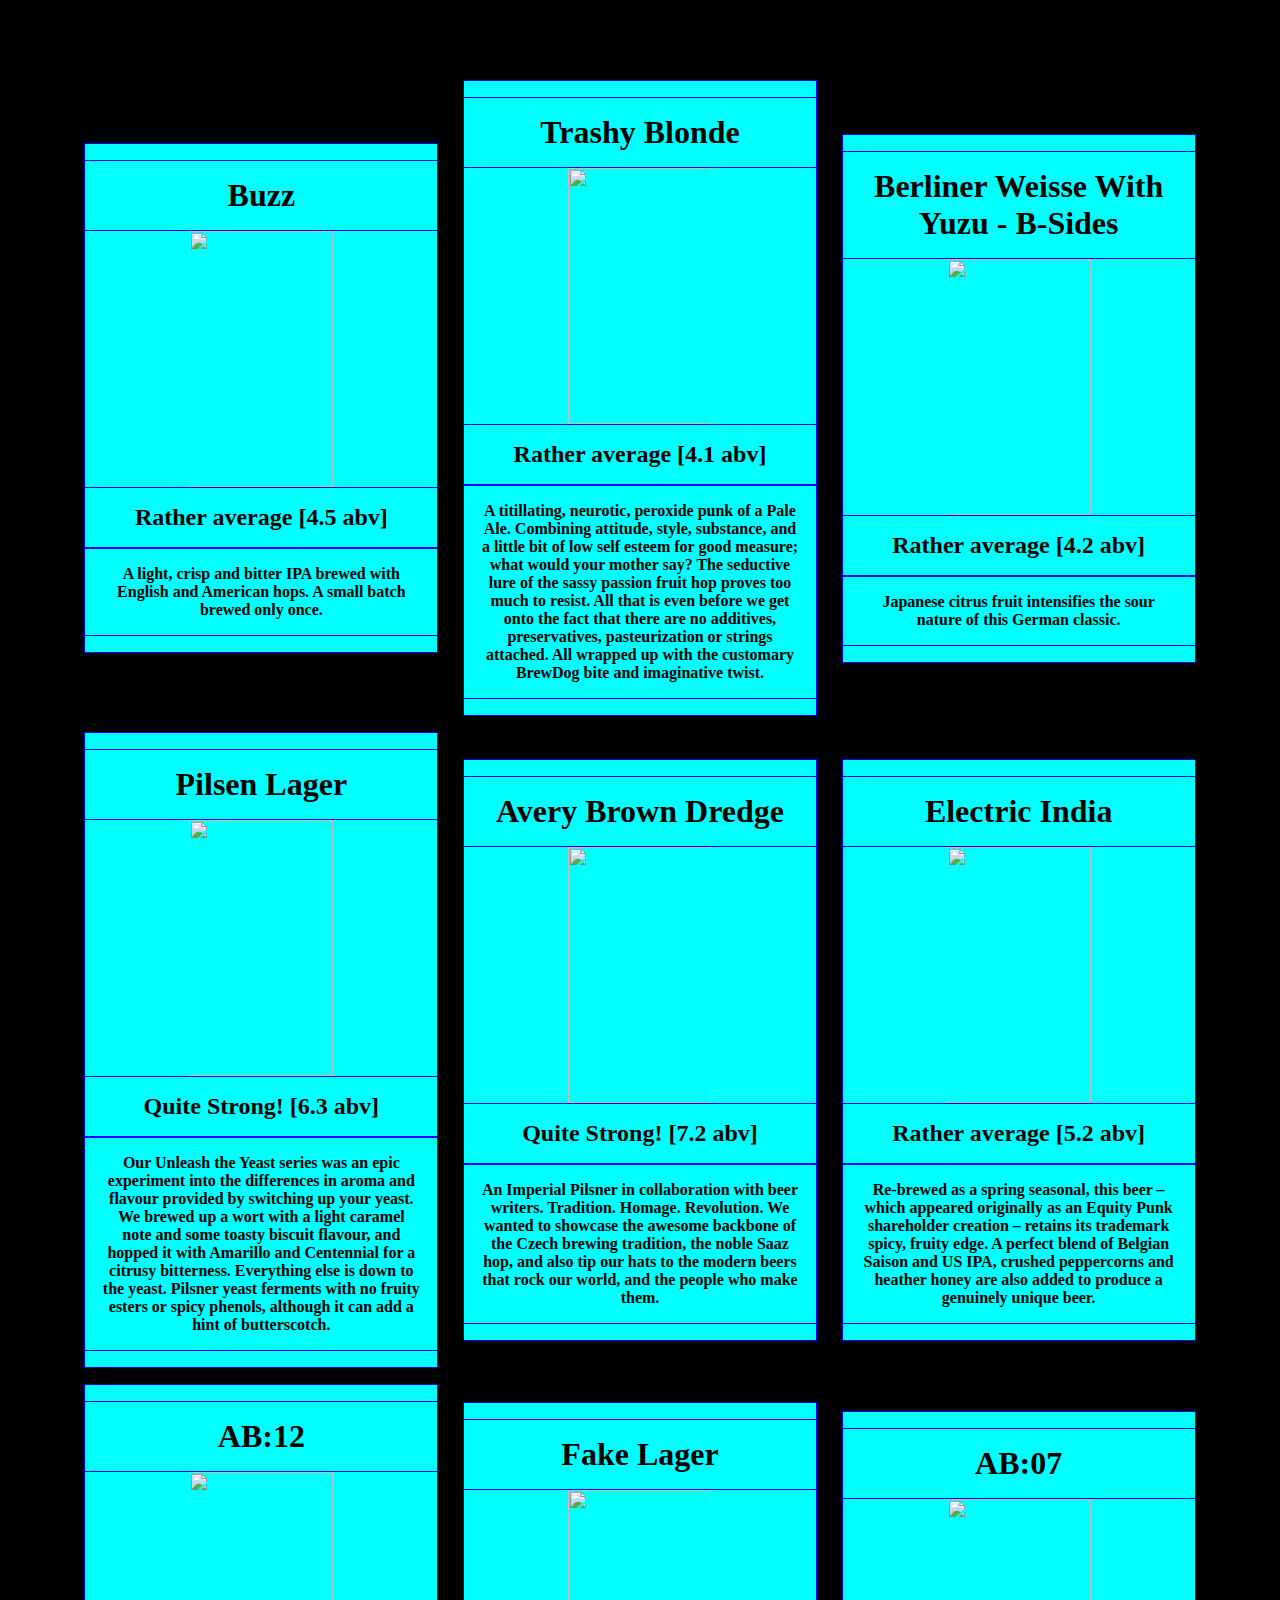
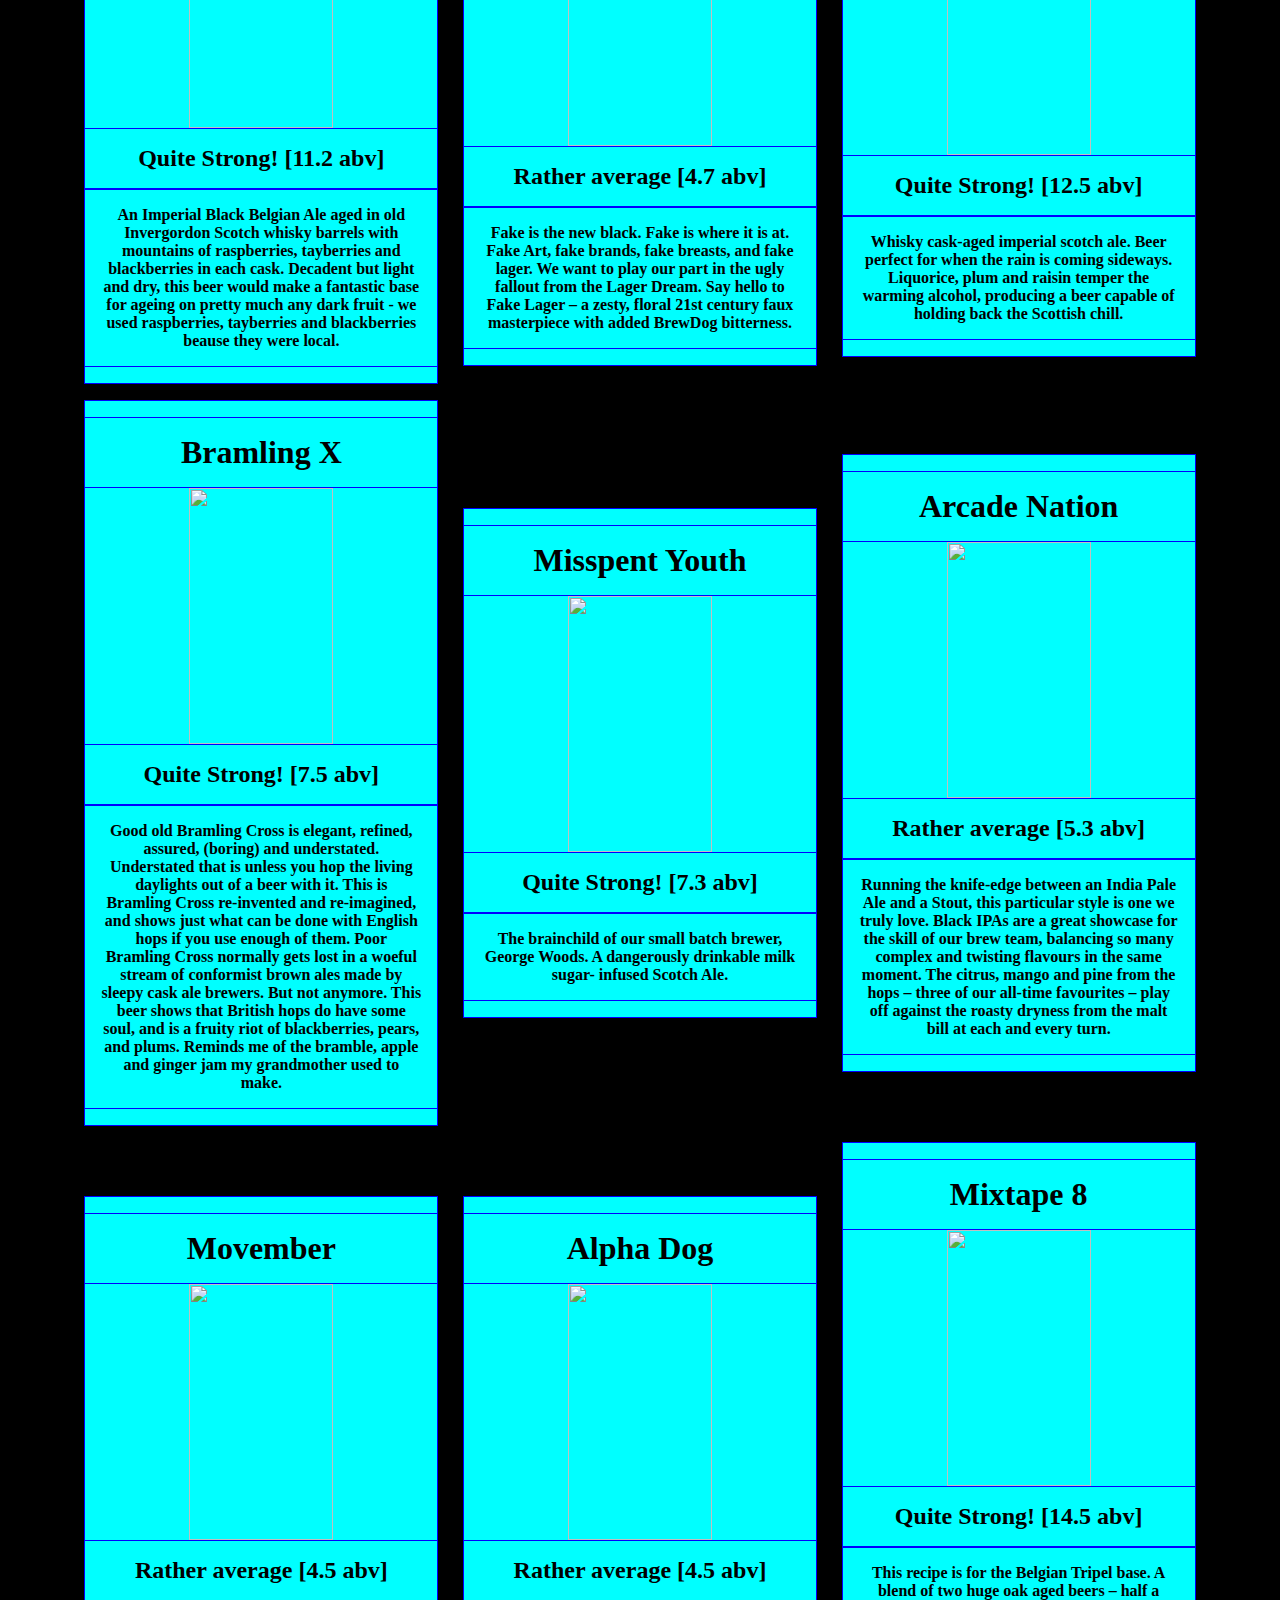
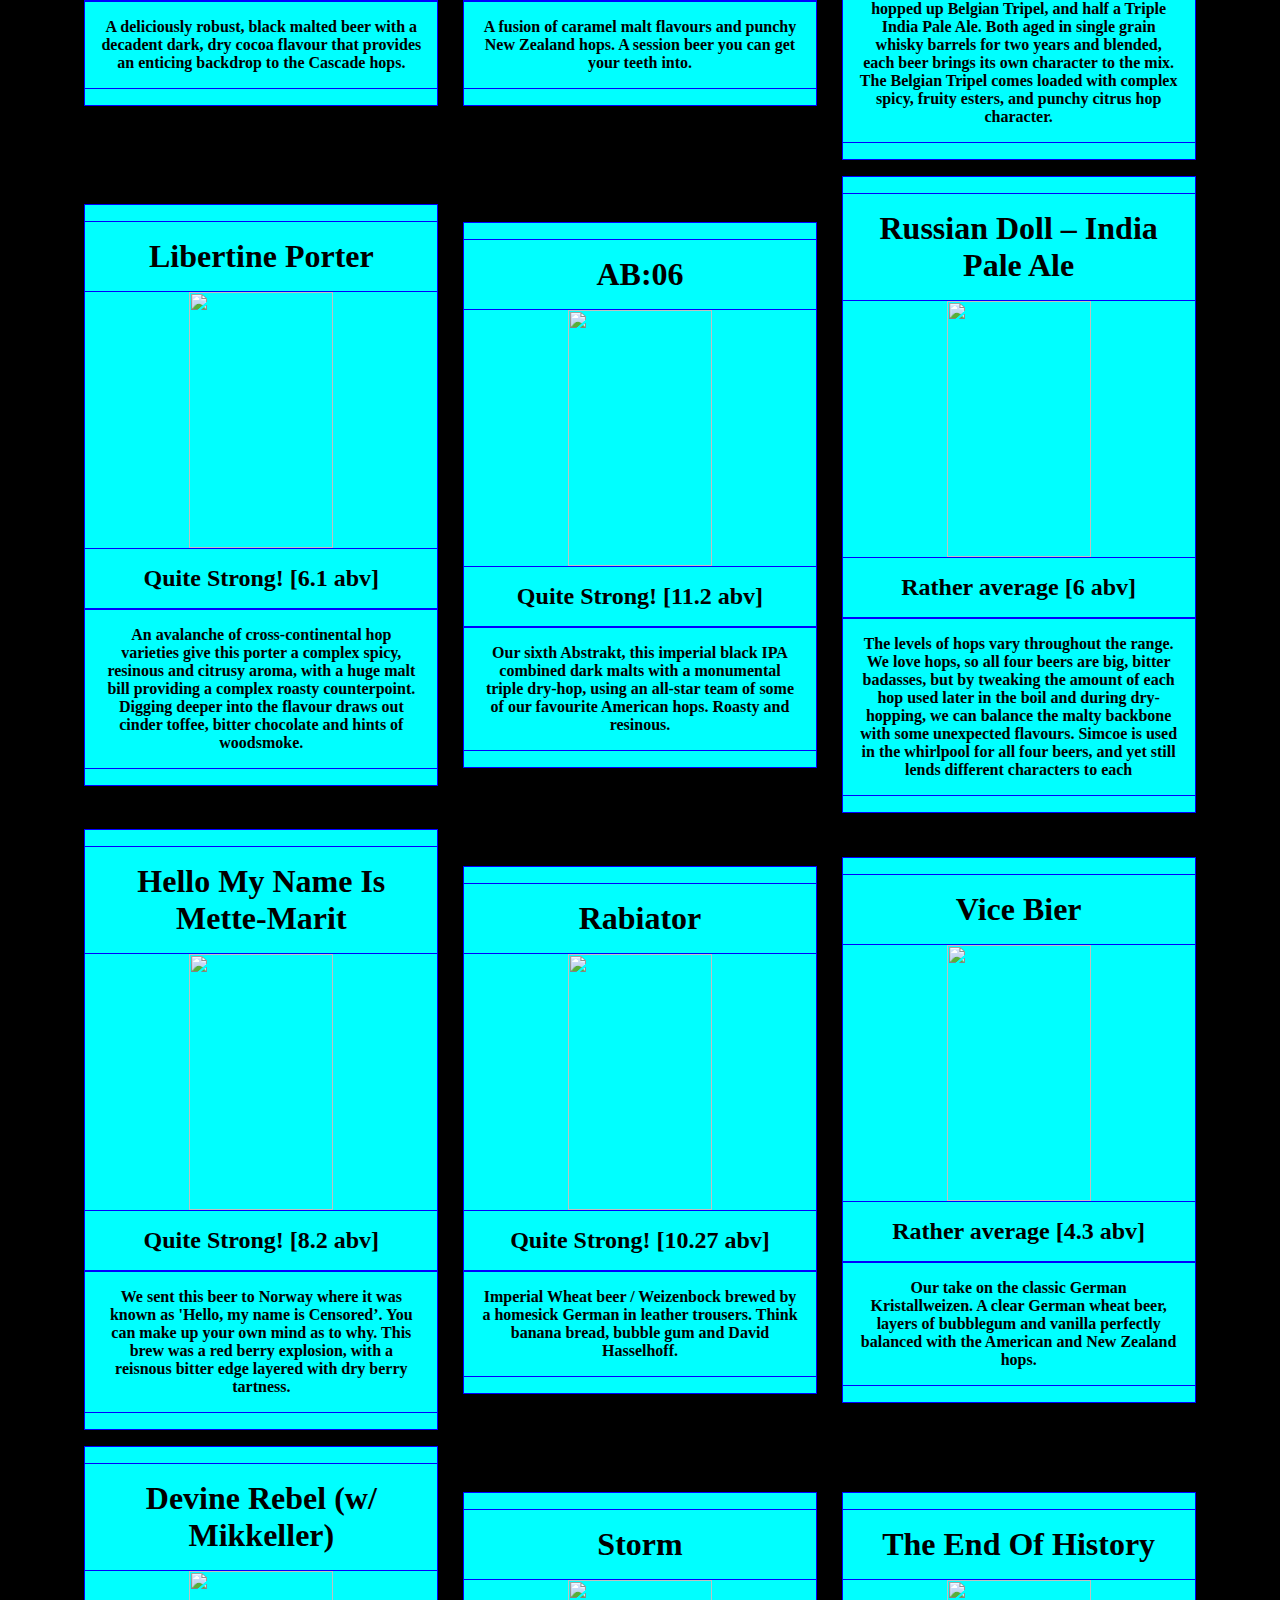
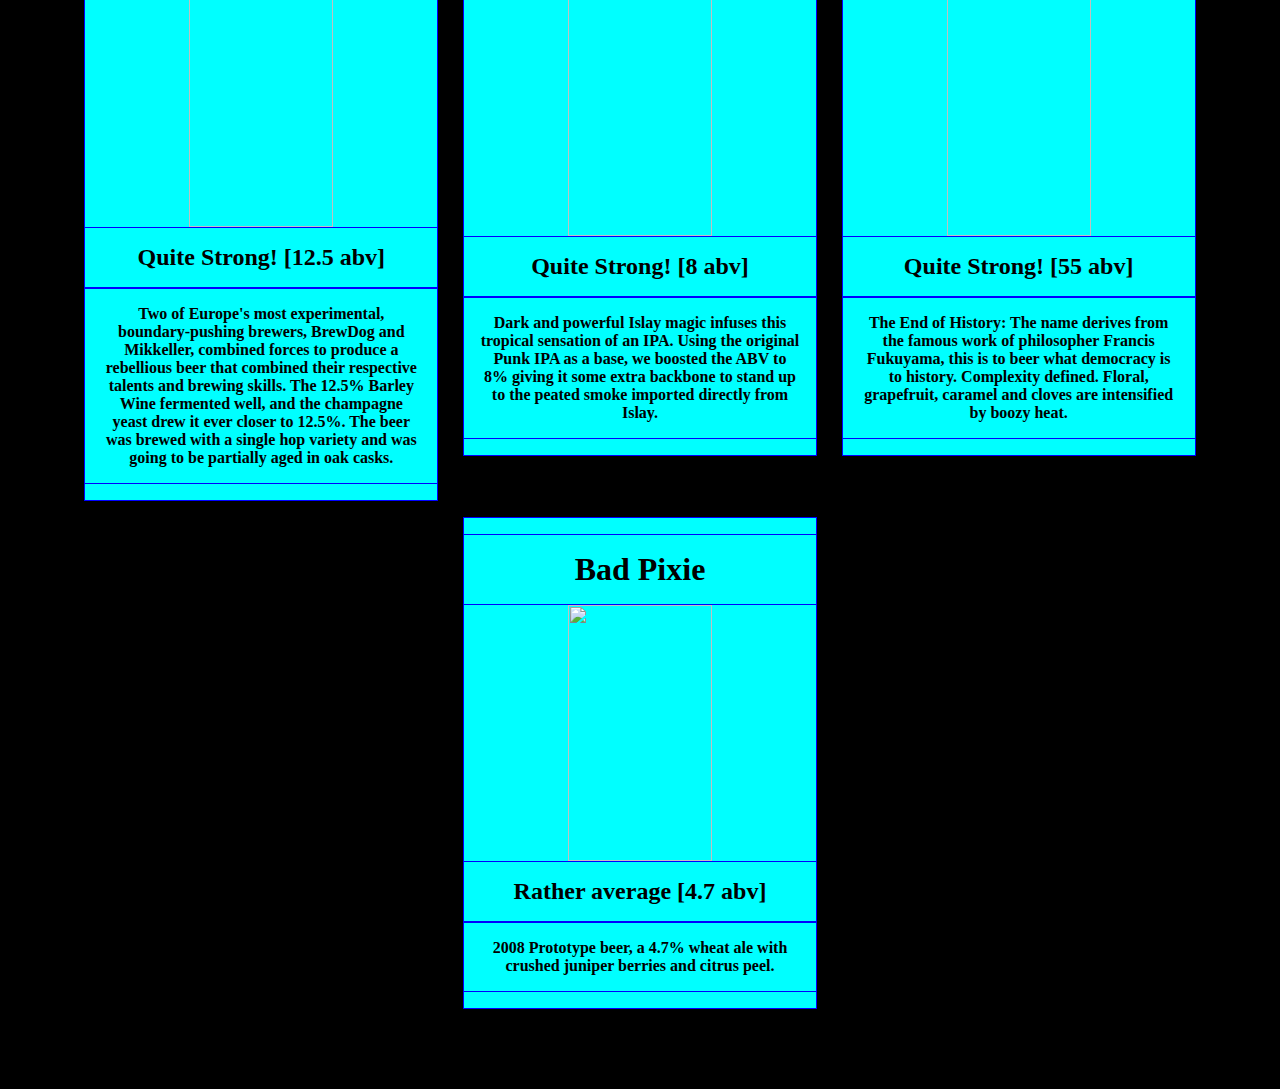
==== Higher order functions/index.html @ eb233447 "initial commit" ====
<!DOCTYPE html>
<html lang="en">
<head>
  <meta charset="UTF-8">
  <meta http-equiv="X-UA-Compatible" content="IE=edge">
  <meta name="viewport" content="width=device-width, initial-scale=1.0">
  <title>title</title>
  <link rel="shortcut icon" href="https://img.favpng.com/2/12/22/javascript-icon-png-favpng-ruDBDhxzVxWHgXXtH2Hi1XzJf.jpg" type="image/x-icon">
  <link rel="stylesheet" href="./style.css">

</head>
<body>
  <layout>
    <header>

    </header>
    <main >
    </main>
    <footer>

    </footer>
  </layout>
  
</body>
<script src="./datos.js"></script>
<script src="./main.js"></script>
</html>
---- Higher order functions/style.css ----
*{
  padding: 0;
  margin: 0;
}

layout {
  min-width: 100vw;
  min-height: 100vh;
  display: flex; 
  flex-direction: column;
  align-items: center;
  background-color: black;
  
}

main {
  display: flex;
  flex-wrap: wrap;
  justify-content: space-around;
  height: 100%;
  gap: 1rem;
  overflow: hidden;
  padding: 5rem;
} 
.card {
  width: 20rem;
  height: max-content;
  display: flex;
  flex-direction: column;
  align-items: center;
  border: 1.5px solid blue;
  background-color: aqua;
  align-self: center;
  overflow: hidden;
  padding: 1rem;

}

.card h1, h2, p {
  text-align: center;
  padding: 1rem;
  border: 1px solid blue;
  width: 100%;
}

.card > p {
  font-weight: bold;
}

.card img {
  width: 9rem;
  height: 16rem;
  overflow: hidden;
}
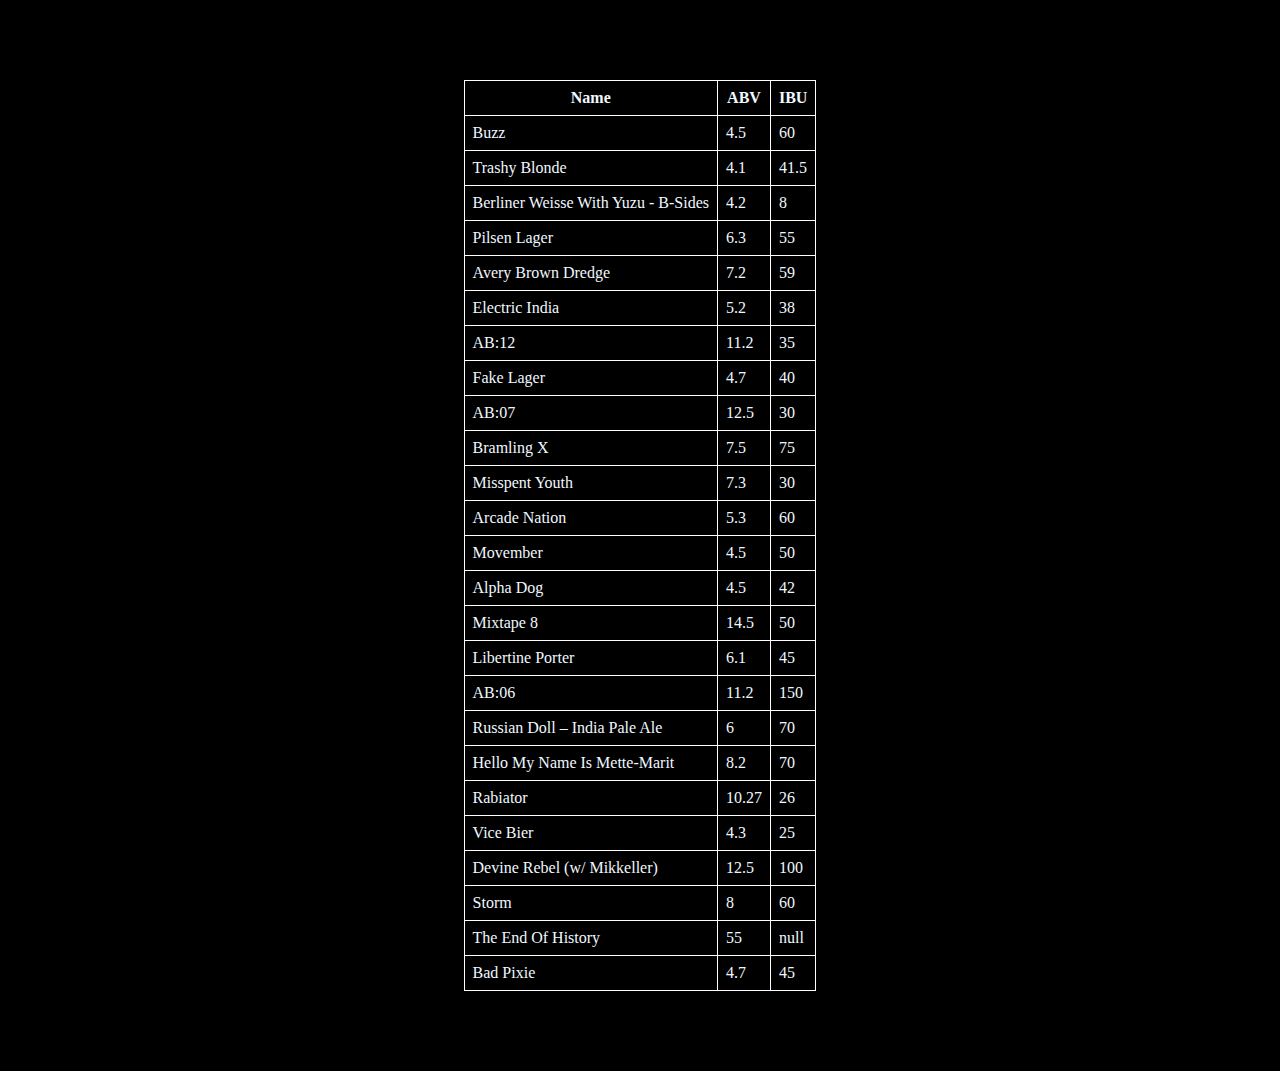
==== commit 35a3ae1e: "Finishing up HOF Excercises" ====
--- a/Higher order functions/index.html
+++ b/Higher order functions/index.html
@@ -12,12 +12,12 @@
 <body>
   <layout>
     <header>
+    </header>
 
-    </header>
-    <main >
+    <main id="main">
     </main>
+
     <footer>
-
     </footer>
   </layout>
   
--- a/Higher order functions/style.css
+++ b/Higher order functions/style.css
@@ -21,6 +21,7 @@
   gap: 1rem;
   overflow: hidden;
   padding: 5rem;
+  color: aliceblue;
 } 
 .card {
   width: 20rem;
@@ -51,4 +52,11 @@
   width: 9rem;
   height: 16rem;
   overflow: hidden;
+}
+
+.table, th, td {
+  border-collapse: collapse;
+  border: 1px solid white;
+  padding: 0.5em;
+
 }